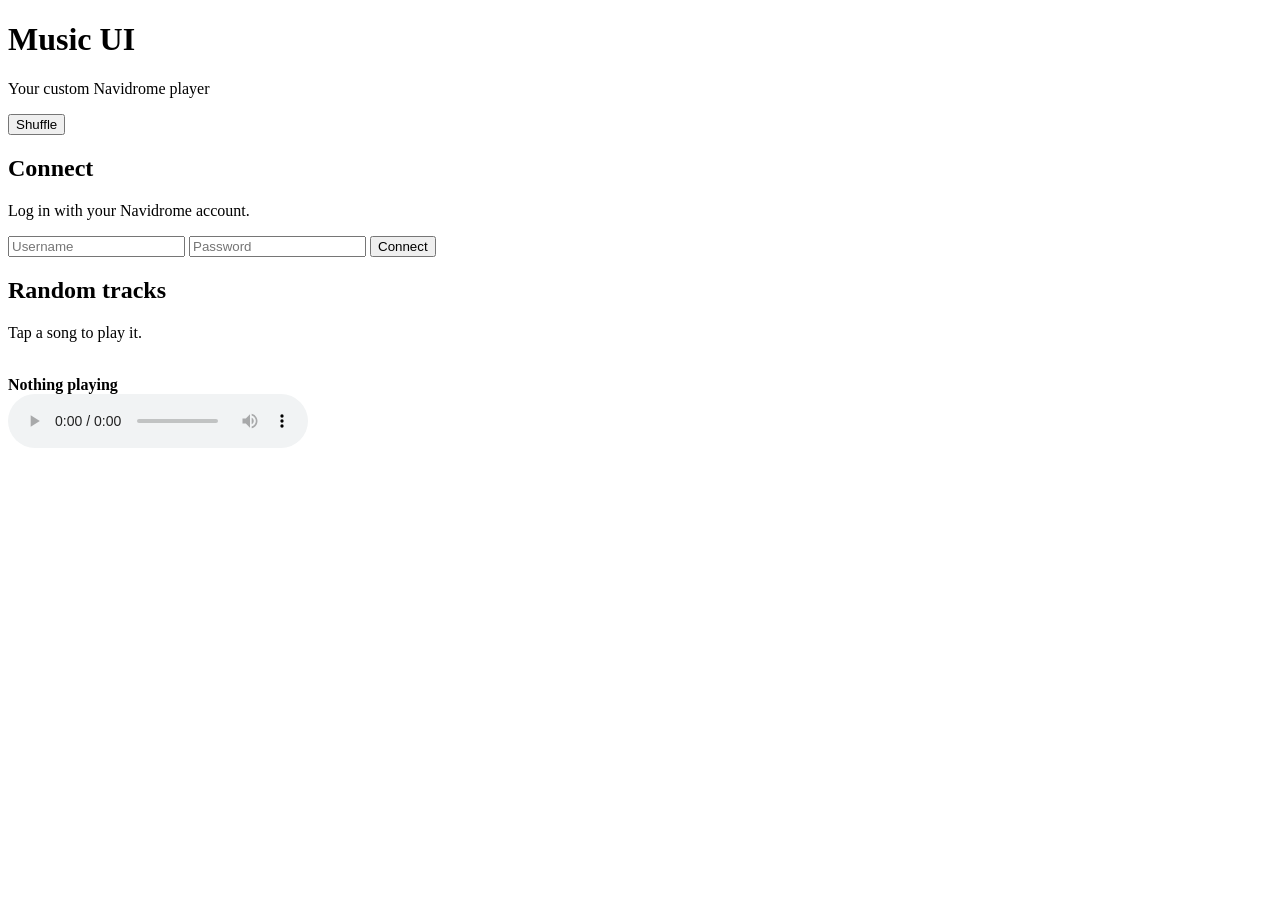
==== public/index.html @ 6d6442fb "Initial music UI" ====
<!doctype html>
<html lang="en">
<head>
  <meta charset="UTF-8" />
  <meta name="viewport" content="width=device-width, initial-scale=1.0" />
  <title>Music UI</title>
  <link rel="stylesheet" href="/style.css" />
</head>
<body>
  <main class="app">
    <header class="topbar">
      <div>
        <h1>Music UI</h1>
        <p>Your custom Navidrome player</p>
      </div>

      <button id="shuffleBtn" class="secondary-btn">Shuffle</button>
    </header>

    <section id="loginBox" class="login-card">
      <h2>Connect</h2>
      <p>Log in with your Navidrome account.</p>

      <input id="username" placeholder="Username" autocomplete="username" />
      <input id="password" type="password" placeholder="Password" autocomplete="current-password" />

      <button id="loginBtn" class="primary-btn">Connect</button>

      <p id="error" class="error"></p>
    </section>

    <section id="library" class="hidden">
      <div class="section-title">
        <h2>Random tracks</h2>
        <p>Tap a song to play it.</p>
      </div>

      <div id="songGrid" class="song-grid"></div>
    </section>
  </main>

  <footer id="player" class="player hidden">
    <div class="now-playing">
      <img id="nowCover" alt="" />
      <div>
        <strong id="nowTitle">Nothing playing</strong>
        <span id="nowArtist"></span>
      </div>
    </div>

    <audio id="audio" controls></audio>
  </footer>

  <script src="/app2.js?v=3"></script>
</body>
</html>
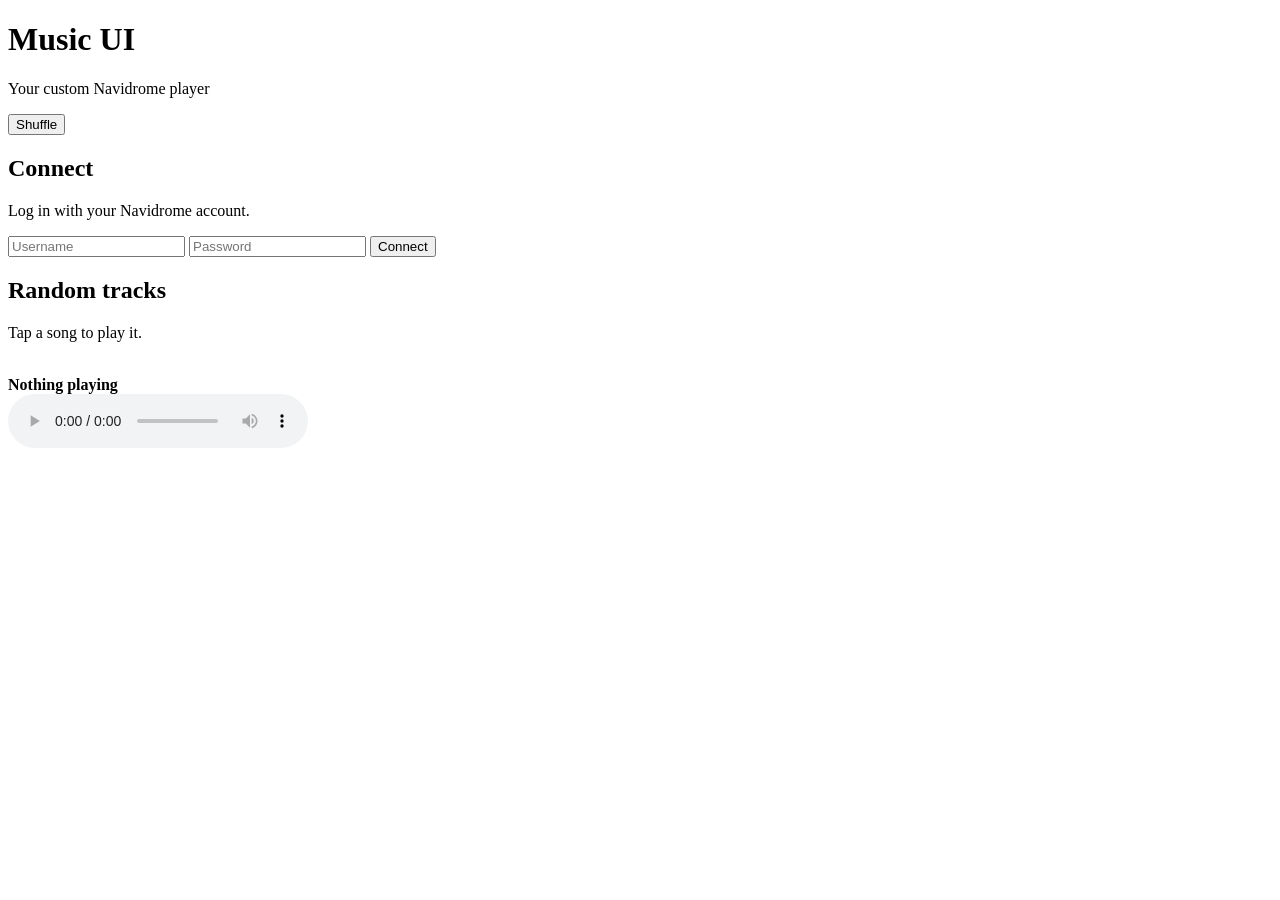
==== commit ea9fd699: ".mp3 testing, header changes" ====
--- a/public/index.html
+++ b/public/index.html
@@ -9,12 +9,12 @@
 <body>
   <main class="app">
     <header class="topbar">
-      <div>
-        <h1>Music UI</h1>
-        <p>Your custom Navidrome player</p>
+      <div class="header-title">
+        <h1 id="welcome" class="welcome">Music UI</h1>
+        <p class="subtitle">Your custom Navidrome player</p>
       </div>
 
-      <button id="shuffleBtn" class="secondary-btn">Shuffle</button>
+      <button id="shuffleBtn" class="secondary-btn hidden">Shuffle</button>
     </header>
 
     <section id="loginBox" class="login-card">
@@ -51,6 +51,6 @@
     <audio id="audio" controls></audio>
   </footer>
 
-  <script src="/app2.js?v=3"></script>
+  <script src="/app.js?v=5"></script>
 </body>
-</html>
+</html>
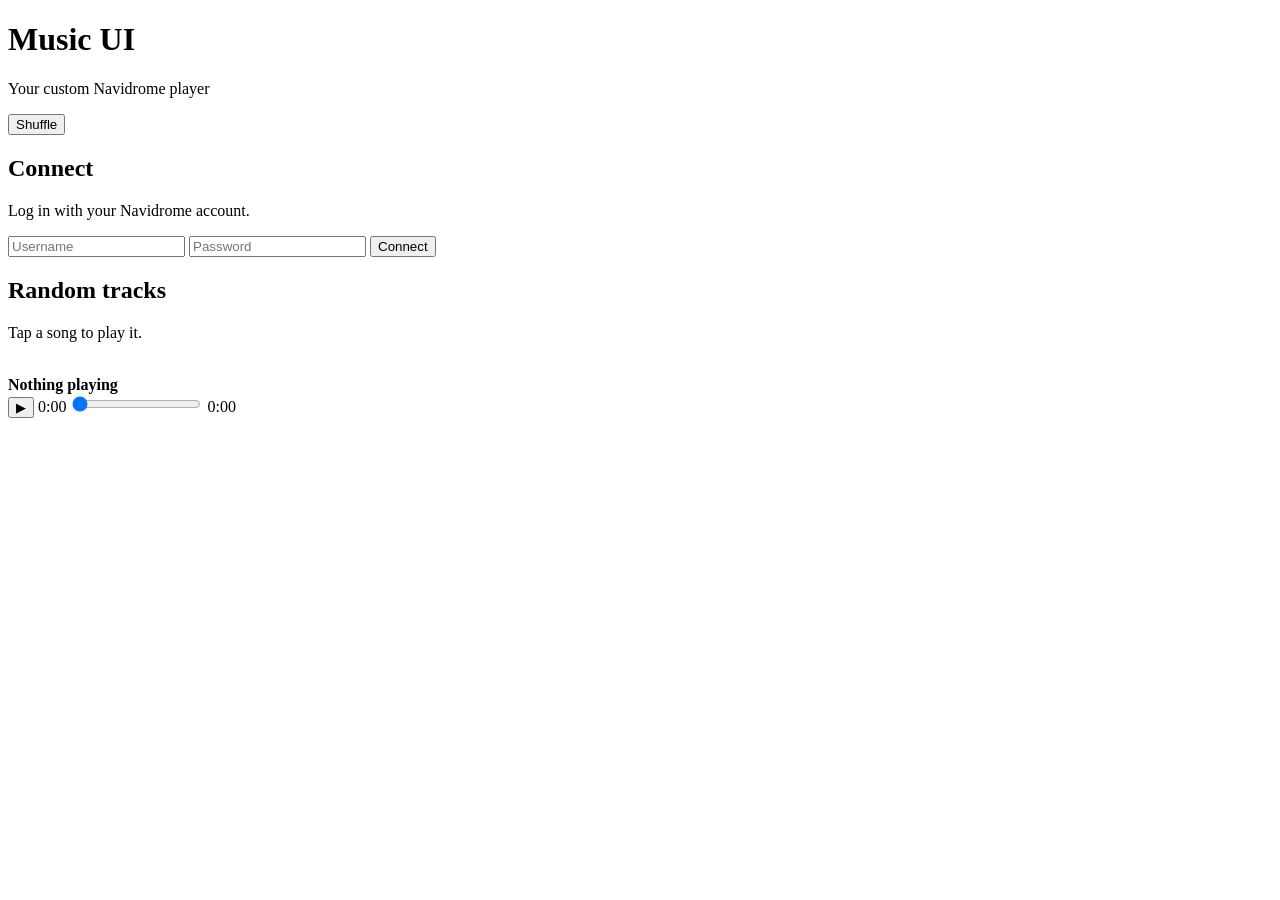
==== commit 10103f44: "Fix thumbnail issues, updated player UI" ====
--- a/public/index.html
+++ b/public/index.html
@@ -4,7 +4,7 @@
   <meta charset="UTF-8" />
   <meta name="viewport" content="width=device-width, initial-scale=1.0" />
   <title>Music UI</title>
-  <link rel="stylesheet" href="/style.css" />
+  <link rel="stylesheet" href="/style.css?v=200" />
 </head>
 <body>
   <main class="app">
@@ -41,16 +41,37 @@
 
   <footer id="player" class="player hidden">
     <div class="now-playing">
-      <img id="nowCover" alt="" />
-      <div>
+      <div class="mini-cover">
+        <img id="nowCover" alt="" />
+      </div>
+
+      <div class="track-meta">
         <strong id="nowTitle">Nothing playing</strong>
         <span id="nowArtist"></span>
       </div>
     </div>
 
-    <audio id="audio" controls></audio>
+    <div class="custom-player">
+      <button id="playPauseBtn" class="player-btn">▶</button>
+
+      <span id="currentTime" class="time">0:00</span>
+
+      <input
+        id="seekBar"
+        class="seek-bar"
+        type="range"
+        min="0"
+        max="0"
+        value="0"
+        step="0.1"
+      />
+
+      <span id="duration" class="time">0:00</span>
+
+      <audio id="audio"></audio>
+    </div>
   </footer>
 
-  <script src="/app.js?v=5"></script>
+  <script src="/app.js?v=200"></script>
 </body>
 </html>
